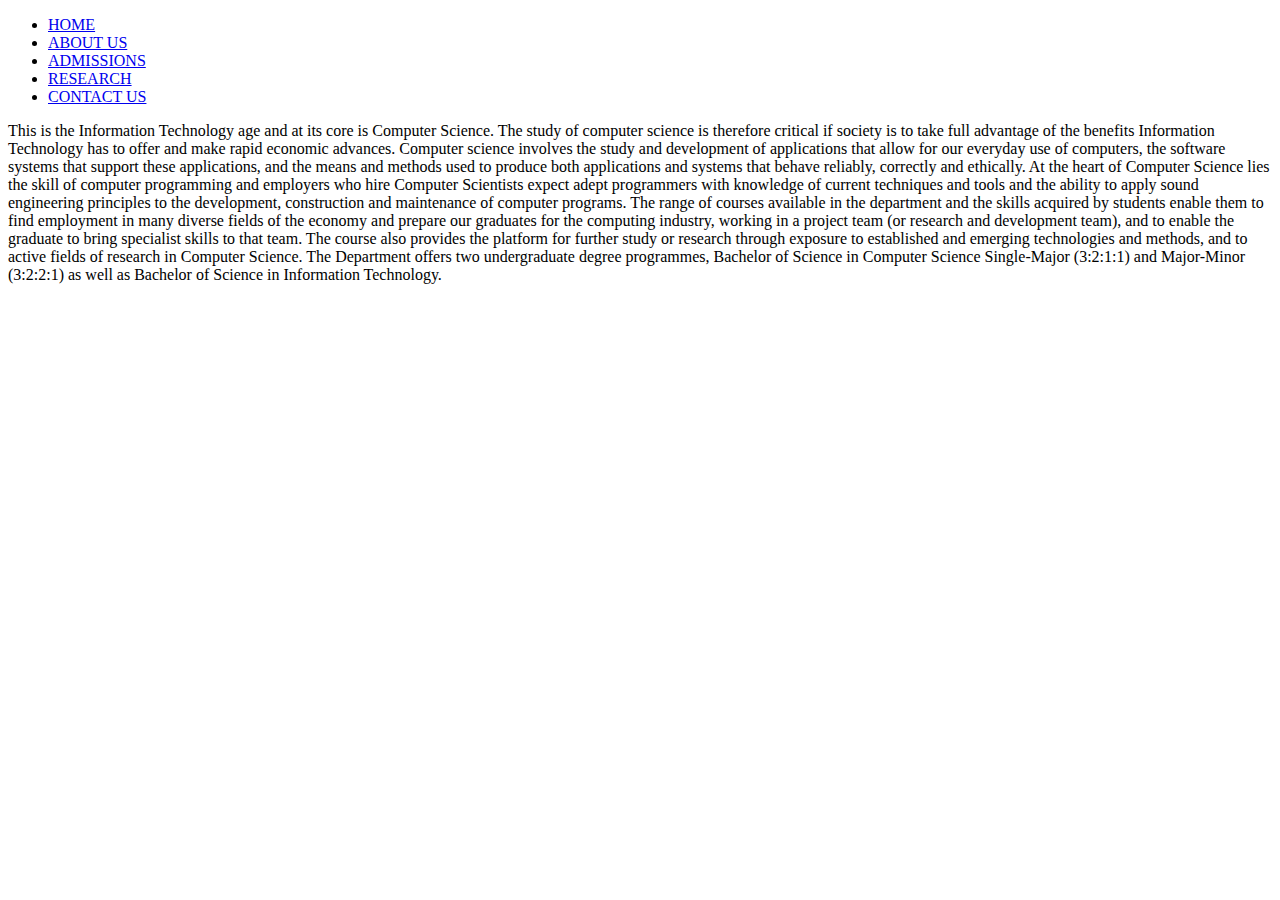
==== about.html @ 761b5756 "Add files via upload" ====
<!DOCTYPE html>
<div class="navigation bar">
    <div id="navigation container">   
        <ul>
            <li><a href="index.html">HOME</a></li>
            <li><a href="about.html">ABOUT US</a></li>
            <li><a href="admissions.html">ADMISSIONS</a></li>
            <li><a href="research.html">RESEARCH</a></li>
            <li><a href="contact.html">CONTACT US</a></li>
        </ul>
    </div>
    </div> 
    
<p>
    This is the Information Technology age and at its core is Computer Science. The study of computer science is therefore critical if society is to take full advantage of the benefits Information Technology has to offer and make rapid economic advances. Computer science involves the study and development of applications that allow for our everyday use of computers, the software systems that support these applications, and the means and methods used to produce both applications and systems that behave reliably, correctly and ethically. At the heart of Computer Science lies the skill of computer programming and employers who hire Computer Scientists expect adept programmers with knowledge of current techniques and tools and the ability to apply sound engineering principles to the development, construction and maintenance of computer programs.

The range of courses available in the department and the skills acquired by students enable them to find employment in many diverse fields of the economy and prepare our graduates for the computing industry, working in a project team (or research and development team), and to enable the graduate to bring specialist skills to that team. The course also provides the platform for further study or research through exposure to established and emerging technologies and methods, and to active fields of research in Computer Science.

The Department offers two undergraduate degree programmes, Bachelor of Science in Computer Science Single-Major (3:2:1:1) and Major-Minor (3:2:2:1) as well as Bachelor of Science in Information Technology.
</p>
</html>
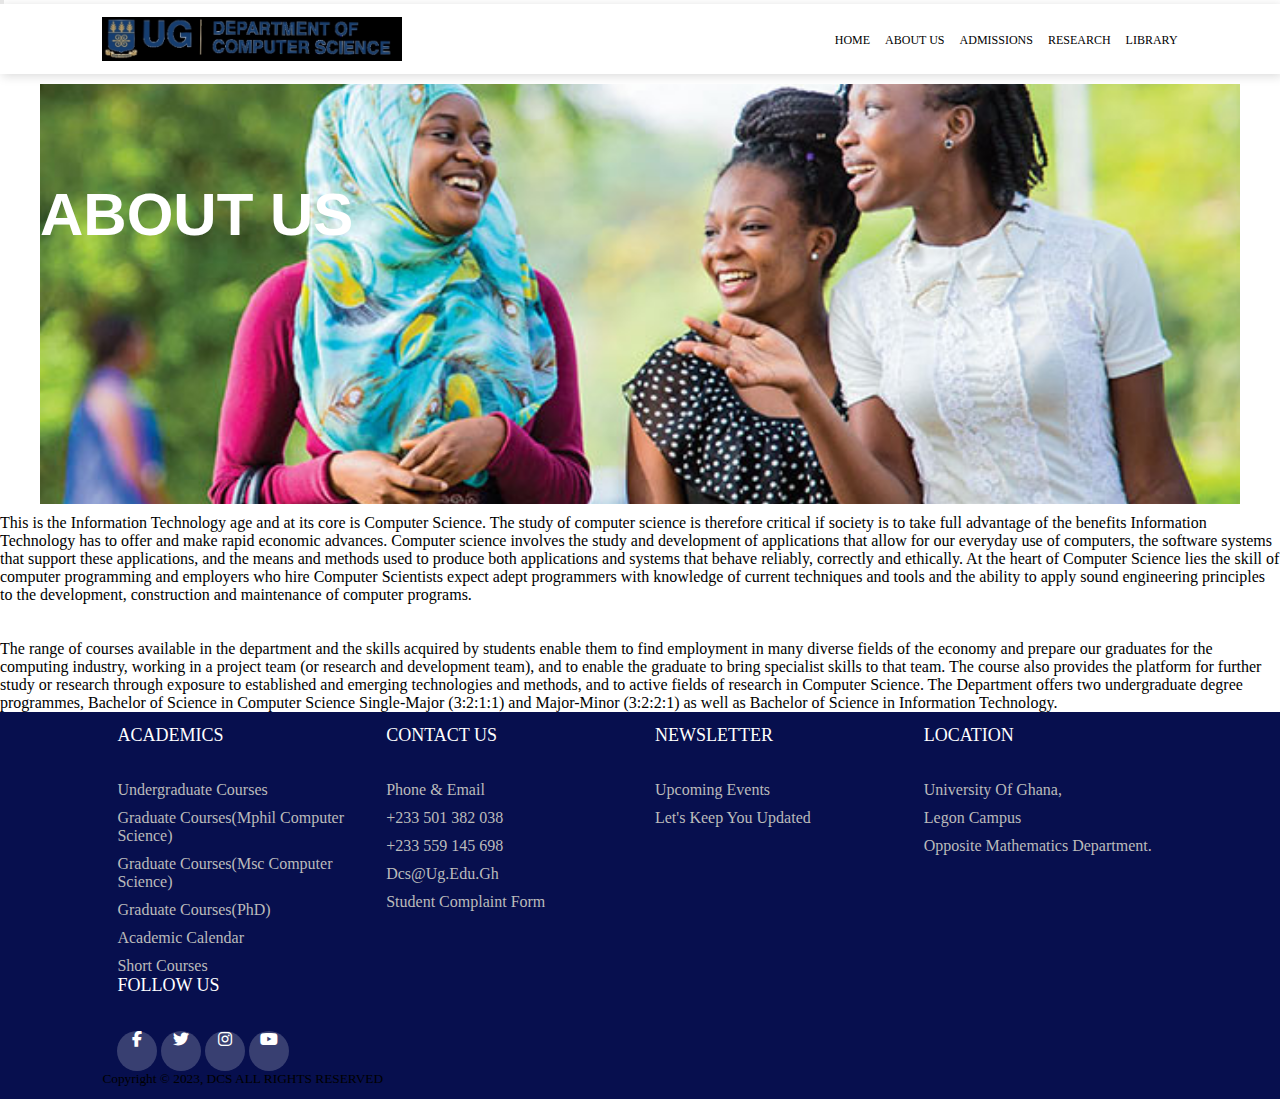
==== commit e9715e07: "Add files via upload" ====
--- a/about.html
+++ b/about.html
@@ -1,21 +1,138 @@
-<!DOCTYPE html>
-<div class="navigation bar">
-    <div id="navigation container">   
-        <ul>
-            <li><a href="index.html">HOME</a></li>
-            <li><a href="about.html">ABOUT US</a></li>
-            <li><a href="admissions.html">ADMISSIONS</a></li>
-            <li><a href="research.html">RESEARCH</a></li>
-            <li><a href="contact.html">CONTACT US</a></li>
-        </ul>
+<DOCTYPE html>
+<html lang="en">
+
+<head>
+
+<button type="button" id="mobile-nav-toggle"></button>
+<header id="header" class="header-scrolled"></header>
+    <meta charset="UTF-8">
+    <meta http-equiv="x-UA-compatible"content="IE-edge">
+    <meta name="viewport"content="width"=device-width,initial-scale=1.0>
+    <title>UG| DEPARTMENT OF COMPUTER SCIENCE</title>
+    <link rel=stylesheet type="text/css" href="style.css">
+    <link rel=stylesheet type="text/css" href="https://cdnjs.cloudflare.com/ajax/libs/font-awesome/6.4.2/css/all.min.css">
+
+</head>
+
+<body>
+    <!--navigation-->
+    <nav>
+        <img class="compScience_logo" src="comScience_logo.png" alt="compScience_logo">
+                
+        <div class="navigation bar">
+        <div id="navigation container">   
+            <ul>
+                <li><a href="index.html">HOME</a></li>
+                <li><a href="about.html">ABOUT US</a></li>
+                <li><a href="admissions.html">ADMISSIONS</a></li>
+                <li><a href="research.html">RESEARCH</a></li>
+                <li><a href="library.html">LIBRARY</a></li>
+            </ul>
+        </div>
+        </div> 
+    </nav>
+   
+  
+        </div>
     </div>
-    </div> 
+    <div class="banner-area" style="background-image: url('undergraduate.\ photo.jpg'); background-size: cover; height: 420px;
+    .h2 .p{color:rgb(83, 79, 79);}">
+       <h2> About Us</h2>
+    </div>
+
+
+    <p>
+        This is the Information Technology age and at its core is Computer Science.
+         The study of computer science is therefore critical if society is to take full advantage of 
+         the benefits Information Technology has to offer and make rapid economic advances. 
+         Computer science involves the study and development of applications that allow for our everyday
+          use of computers, the software systems that support these applications,
+           and the means and methods used to produce both applications and systems that behave reliably, 
+           correctly and ethically. At the heart of Computer Science lies the skill of computer programming 
+           and employers who hire Computer Scientists expect adept programmers with knowledge of 
+           current techniques and tools and the ability to apply sound engineering principles to the development, 
+           construction and maintenance of computer programs.
+    </p>
+    <br>
+    <br>     
+    <p>The range of courses available in the department
+            and the skills acquired by students enable them to find employment in many diverse fields of 
+            the economy and prepare our graduates for the computing industry, 
+            working in a project team (or research and development team), 
+            and to enable the graduate to bring specialist skills to that team. 
+            The course also provides the platform for further study or research through exposure 
+            to established and emerging technologies and methods, and to active fields of research in Computer Science.
+        The Department offers two undergraduate degree programmes, Bachelor of Science in Computer Science
+         Single-Major (3:2:1:1) and Major-Minor (3:2:2:1) as well as Bachelor of Science in Information Technology.
+    </p>
+
+
+    <!--footer-->
+     <footer class="footer">
+        <div class="container">
+            <div class="row">
+                <div class="footer-col">
+                    <h4>ACADEMICS</h4>
+                    <ul>
+                        <li><a href="#">Undergraduate Courses</a></li>
+                        <li><a href="#">Graduate Courses(Mphil Computer Science)</a></li>
+                        <li><a href="#">Graduate Courses(Msc Computer Science)</a></li>
+                        <li><a href="#">Graduate Courses(phD)</a></li>
+                        <li><a href="#">Academic Calendar</a></li>
+                        <li><a href="#">Short Courses</a></li>
+                    </ul>
+                </div>
+          
+                <div class="footer-col">
+                    <h4>CONTACT US</h4>
+                    <ul>
+                        <li><a href="#">Phone & Email</a></li>
+                        <li><a href="#">+233 501 382 038</a></li>
+                        <li><a href="#">+233 559 145 698</a></li>
+                        <li><a href="#">dcs@ug.edu.gh</a></li>
+                        <li><a href="#">Student complaint form</a></li>
+                    </ul>
+                </div>
+                <div class="footer-col">
+                    <h4>NEWSLETTER</h4>
+                    <ul>
+                        <li><a href="#">Upcoming Events</a></li>
+                        <li><a href="#">Let's keep you updated</a></li>
+                    </ul>
+                </div>
+                <div class="footer-col">
+                    <h4>LOCATION</h4>
+                    <ul>
+                        <li><a href="#">University of Ghana,</a></li>
+                        <li><a href="#">Legon Campus</a></li>
+                        <li><a href="#">Opposite Mathematics Department.</a></li>
+                    </ul>
+                </div>
+                <div class="footer-col">
+                    <h4>FOLLOW US</h4>
+                    <div class="social-links">
+                    
+                        <a href="#"><i class="fab fa-facebook-f"></i></a>
+                        <a href="#"><i class="fab fa-twitter"></i></a>
+                        <a href="#"><i class="fab fa-Instagram"></i></a>
+                        <a href="#"><i class="fab fa-youtube"></i></a>
+                    
+                    </div>
+                    
+                </div>
+            </div>
+        </div>
+
+
+
+
+    <!--//footer-->
+    <table width="76%" border="0" align="center" valign="bottom" cellspacing="0" cellpadding="0">
+        <tr>
+        <td id="footer"><small>Copyright &copy; 2023, DCS ALL RIGHTS RESERVED</small></td>
+        </tr>
+    </table>
     
-<p>
-    This is the Information Technology age and at its core is Computer Science. The study of computer science is therefore critical if society is to take full advantage of the benefits Information Technology has to offer and make rapid economic advances. Computer science involves the study and development of applications that allow for our everyday use of computers, the software systems that support these applications, and the means and methods used to produce both applications and systems that behave reliably, correctly and ethically. At the heart of Computer Science lies the skill of computer programming and employers who hire Computer Scientists expect adept programmers with knowledge of current techniques and tools and the ability to apply sound engineering principles to the development, construction and maintenance of computer programs.
-
-The range of courses available in the department and the skills acquired by students enable them to find employment in many diverse fields of the economy and prepare our graduates for the computing industry, working in a project team (or research and development team), and to enable the graduate to bring specialist skills to that team. The course also provides the platform for further study or research through exposure to established and emerging technologies and methods, and to active fields of research in Computer Science.
-
-The Department offers two undergraduate degree programmes, Bachelor of Science in Computer Science Single-Major (3:2:1:1) and Major-Minor (3:2:2:1) as well as Bachelor of Science in Information Technology.
-</p>
-</html>+	
+</body>
+</html>
--- a/style.css
+++ b/style.css
@@ -0,0 +1,192 @@
+<style>
+@import url('https://fonts.googleapis.com/css2?family=Poppins:wght@300;400;500;600;700&display=swap');
+</style>
+* {
+    margin: 0px;
+    padding:0px;
+    font-family: century;
+}
+.ul{
+    float: right;
+    list-style-type: none;
+}
+ .body{
+    line-height: 1.5;
+    font-family: 'Poppins', sans-serif;
+ }
+
+*{
+    margin:0;
+    padding:0;
+    box-sizing: border-box;
+}
+.container{
+    max-width:1170px;
+    margin:auto;
+}
+.row{
+    display:flex;
+    flex-wrap:wrap;
+}
+ul{
+    list-style: none;
+}
+
+.footer{
+    background:#070f4e;
+    padding: 70px 10;
+    padding: 1vw 8vw;
+}
+.footer-col{
+    width:25%;
+    padding:0 15px;
+}
+.footer-col h4{
+    font-size: 18px;
+    color:#ffffff;
+    text-transform: capitalize;
+    margin-bottom: 35px;
+    font-weight: 500;
+    position: relative;
+
+}
+.footer-col h4:: before{
+    content:'';
+    position: absolute;
+    left: 0;
+    bottom: -10px;
+    background-color: #719EBD;
+    height: 2px;
+    box-sizing: border-box;
+    width: 50px;
+}
+.footer-col ul li:not(:last-child){
+    margin-bottom:10px;
+}
+.footer-col ul li a{
+    font-size: 16px;
+    text-transform: capitalize;
+    color: #ffffff;
+    text-decoration: none;
+    font-weight: 300;
+    color:#bbbbbb;
+    display: block;
+    transition: all 0.3s ease;
+}
+.footer-col ul li a:hover{
+    color:#ffa439
+    padding - left: 8px;
+}
+.footer-col .social-links a{
+    display: inline-block;
+    height: 40px;
+    width: 40px;
+    background-color: rgba(255,255,255,0.2);
+    margin-right: 0 10px 10px 0;
+    text-align: center;
+    line-height: 40px;
+    border-radius: 50%;
+    color: #ffffff;
+    transition: all 0.5s ease;
+}
+.footer-col .social-links a:hover{
+    color= #24262b;
+    background-color= #ffffff;
+}
+/*navigation*/
+nav{
+    display: flex;
+    flex-direction: row;
+    justify-content: space-between;
+    align-items: center;
+    padding: 1vw 8vw;
+    box-shadow: 2px 2px 10px rgba(0,0,0,0.15); 
+}
+nav img{
+    width: 300px;
+    cursor: pointer;
+}
+nav .navigation ul{
+    display: flex;
+    justify-content: flex-end;
+    align-items: center;
+}
+nav .navigation ul li{
+    list-style: none;
+    margin-left: 15px;
+}
+nav .navigation ul li a{
+    text-decoration: none;
+    color: black;
+    font-size: 12px;
+    font-weight: 500;
+    transition: 0.3s ease;
+}
+nav .navigation ul li a:hover{
+    background:#ffffff;
+    color: #ffa439;
+}
+.banner-area{
+    height: 400;
+    width: 1200px;;
+    -webkit-background-size: cover;
+    margin: 10 auto;
+    background-image: url(PHOTO-2019-03-04-14-45-13\ 2\ \(1\).jpg);
+    background-size: cover;
+    background-position: center center;
+    position: relative;
+}
+.banner-area h2{
+    padding-top: 8%;
+    font-size: 60px;
+    font-family: Arial, Helvetica, sans-serif;
+    text-transform: uppercase;
+    color:#ffffff;
+    position: center;
+}
+
+.container-box{
+    display: flex;
+}
+.card{
+    background-color:#719EBD;
+    width:270px;
+    height: 400px;
+    justify-content: center;
+    margin:10px;
+    padding: 0;
+    position: center;
+}
+.card-image{
+    background-color:#ffa439;
+    height: 150px;
+    margin-bottom: 15px;
+}
+.car-1{
+    background-image: url('under_grad_main\ \(1\).jpg');
+}
+.car-2{
+    background-image: url('undergraduate.\ photo.jpg');
+}
+.car-3{
+    background-image: url('Msc\ and\ Mphil-photo.jpg');
+}
+.car-4{
+    background-image: url('PhD\ courses-\ photo.jpg');
+}
+.card h2{
+    padding: 10px;
+}
+.card p{
+    padding: 20px;
+}
+.card a{
+    background-color: #ffa439;
+    color: #fff;
+    padding: 8px 12px;
+    text-align: center;
+    display:block;
+    text-align: center;
+}
+
+
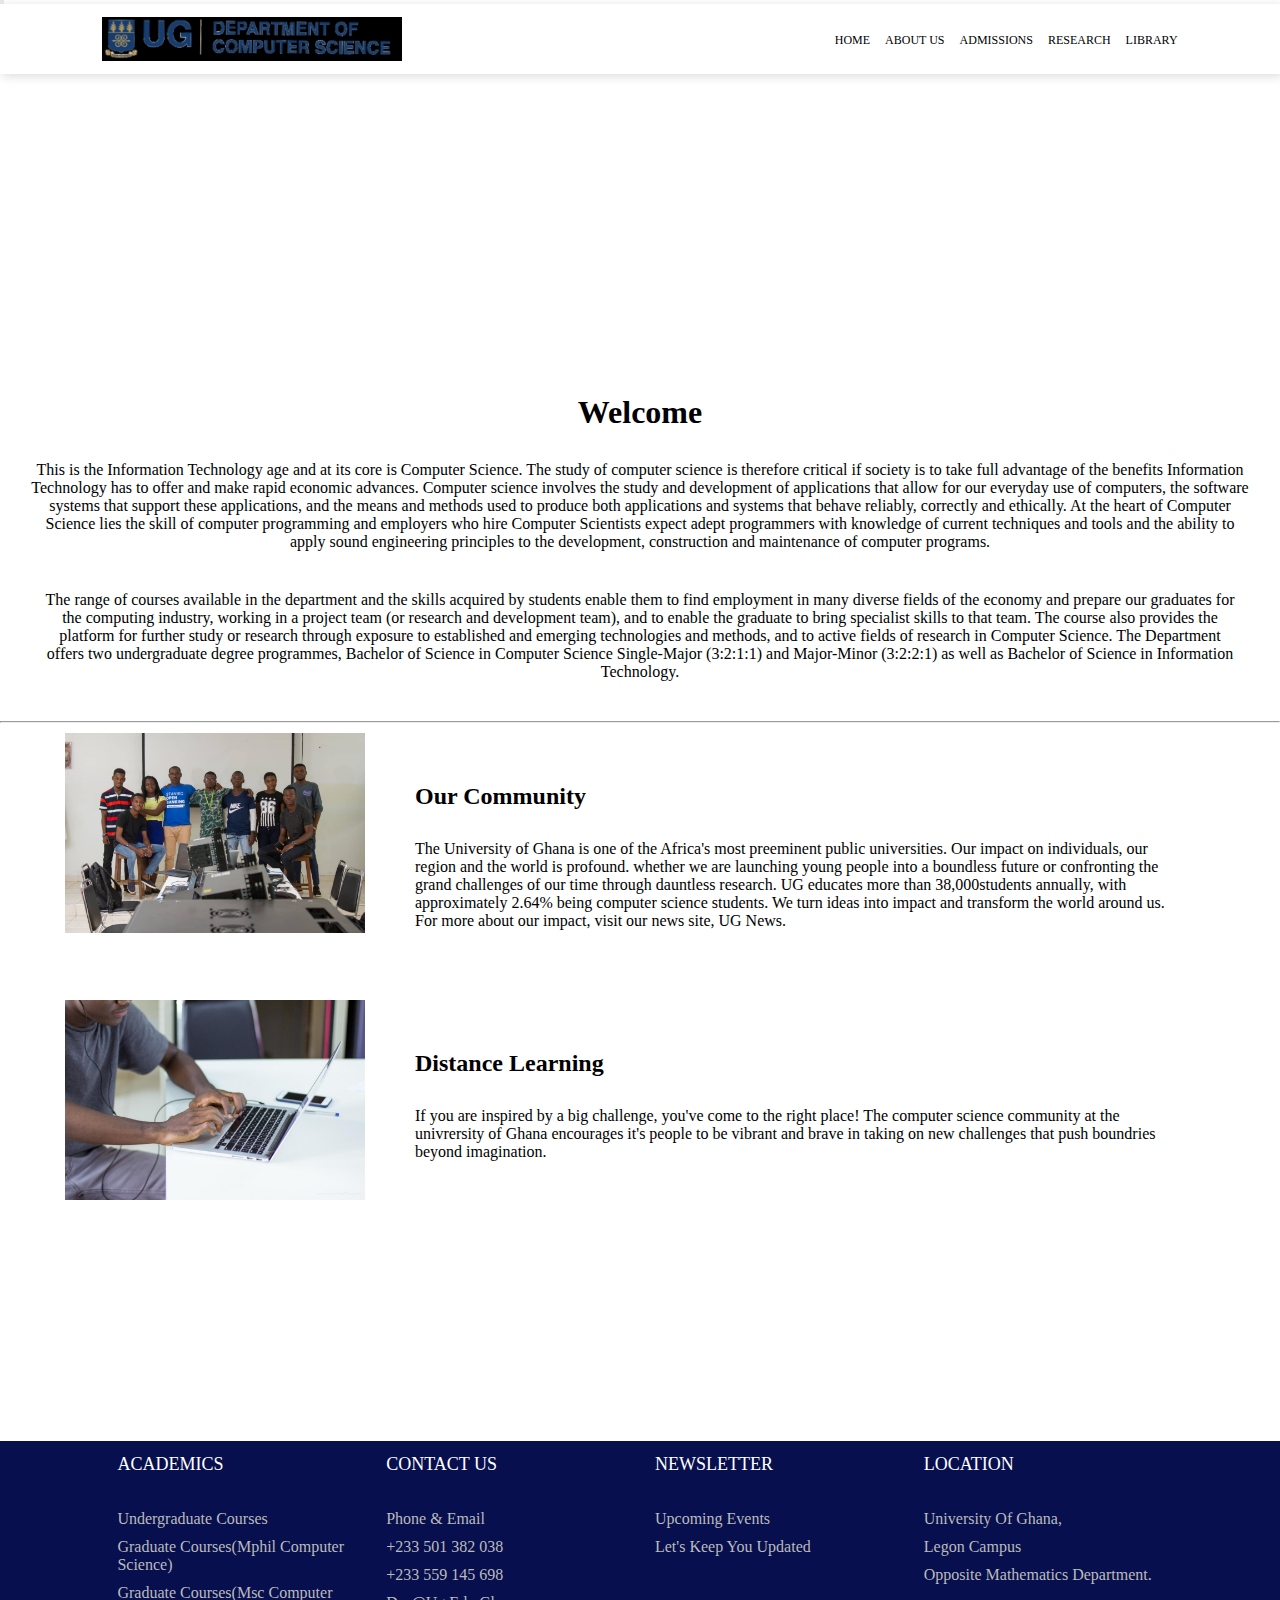
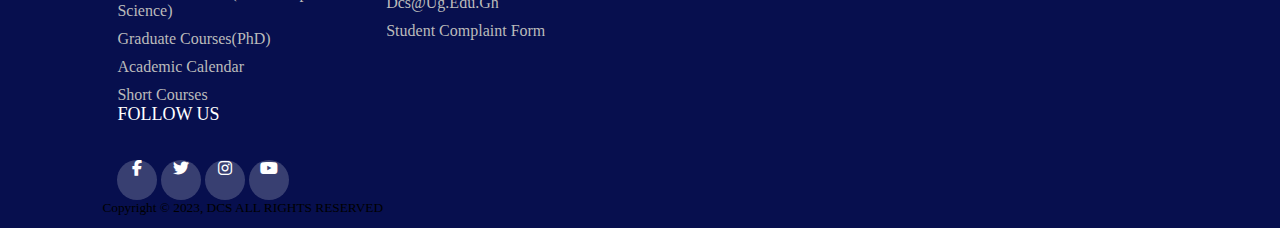
==== commit 3eb11d92: "Add files via upload" ====
--- a/about.html
+++ b/about.html
@@ -35,36 +35,76 @@
   
         </div>
     </div>
-    <div class="banner-area" style="background-image: url('undergraduate.\ photo.jpg'); background-size: cover; height: 420px;
-    .h2 .p{color:rgb(83, 79, 79);}">
-       <h2> About Us</h2>
+    <div class="banner-area" style="background-image: url('about-image.jpg'); background-size: cover; height: 300px;">
+       <h2 style="color: white; text-align: left;"> About Us</h2>
     </div>
+    <h1 style="text-align:center;">Welcome</h1>
 
 
-    <p>
+    <p style="text-align:center;margin: 30;">
         This is the Information Technology age and at its core is Computer Science.
-         The study of computer science is therefore critical if society is to take full advantage of 
-         the benefits Information Technology has to offer and make rapid economic advances. 
-         Computer science involves the study and development of applications that allow for our everyday
-          use of computers, the software systems that support these applications,
-           and the means and methods used to produce both applications and systems that behave reliably, 
-           correctly and ethically. At the heart of Computer Science lies the skill of computer programming 
-           and employers who hire Computer Scientists expect adept programmers with knowledge of 
-           current techniques and tools and the ability to apply sound engineering principles to the development, 
-           construction and maintenance of computer programs.
+        The study of computer science is therefore critical if society is to take full advantage of 
+        the benefits Information Technology has to offer and make rapid economic advances. 
+        Computer science involves the study and development of applications that allow for our everyday
+        use of computers, the software systems that support these applications,
+        and the means and methods used to produce both applications and systems that behave reliably, 
+        correctly and ethically. At the heart of Computer Science lies the skill of computer programming 
+        and employers who hire Computer Scientists expect adept programmers with knowledge of 
+        current techniques and tools and the ability to apply sound engineering principles to the development, 
+        construction and maintenance of computer programs.
     </p>
-    <br>
-    <br>     
-    <p>The range of courses available in the department
-            and the skills acquired by students enable them to find employment in many diverse fields of 
-            the economy and prepare our graduates for the computing industry, 
-            working in a project team (or research and development team), 
-            and to enable the graduate to bring specialist skills to that team. 
-            The course also provides the platform for further study or research through exposure 
-            to established and emerging technologies and methods, and to active fields of research in Computer Science.
+    <p style="text-align:center;padding:10px; margin: 30;">
+        The range of courses available in the department
+        and the skills acquired by students enable them to find employment in many diverse fields of 
+        the economy and prepare our graduates for the computing industry, 
+        working in a project team (or research and development team), 
+        and to enable the graduate to bring specialist skills to that team. 
+        The course also provides the platform for further study or research through exposure 
+        to established and emerging technologies and methods, and to active fields of research in Computer Science.
         The Department offers two undergraduate degree programmes, Bachelor of Science in Computer Science
-         Single-Major (3:2:1:1) and Major-Minor (3:2:2:1) as well as Bachelor of Science in Information Technology.
+        Single-Major (3:2:1:1) and Major-Minor (3:2:2:1) as well as Bachelor of Science in Information Technology.
     </p>
+    <hr>
+
+    <div class="container"style="padding: 10;">
+            <img src="about-photo.jpg" alt="" style="height: 200;">
+            <div class="thumbnail" >
+    <h2 style="margin:30;">Our Community</h2>
+    <p style="margin:30;">
+    The University of Ghana is one of the Africa's most preeminent public universities.
+    Our impact on individuals, our region and the world is profound.
+    whether we are launching young people into a boundless future or confronting the grand challenges of our time through dauntless research. 
+    UG educates more than 38,000students annually, with approximately 2.64% being computer science students. 
+    We turn ideas into impact and transform the world around us. For more about our impact, visit our news site, UG News.
+    </p>
+</div>
+</div>
+
+    <div class="container"style="padding: 10;">
+            <img src="PHOTO-2019-03-04-14-45-13 2 (1).jpg" alt="" style="height: 200;">
+            <div class="thumbnail" >
+    <h2 style="margin:30; "> Distance Learning</h2>
+    <p style="margin:30; ">
+        If you are inspired by a big challenge, you've come to the right place!
+        The computer science community at the univrersity of Ghana encourages it's people to be vibrant and brave in taking 
+        on new challenges that push boundries beyond imagination.
+    </p>
+</div>
+</div>
+
+    <div class="container"style="padding: 10;">
+            <video src="about us-video.mp4" alt="" style="height: 200;">
+                <div class="thumbnail-video"> 
+    <h2 style="margin:30; ">Building your future</h2>
+    <p style="margin:30; ">
+    So what defines our students, faculty and community members?
+     Above all, its our belief in the infinite possibilitie and our unshakable optimism.
+     It's a connection to others near and far. A hunger for socio-economic transformation that pushes us to
+      tackle challenges and pursue progress. It's the conviction that together we can create a world of good. 
+      Join us on the journey.
+    </p>
+</div>
+</div>
 
 
     <!--footer-->
--- a/style.css
+++ b/style.css
@@ -48,7 +48,6 @@
     margin-bottom: 35px;
     font-weight: 500;
     position: relative;
-
 }
 .footer-col h4:: before{
     content:'';
@@ -82,7 +81,7 @@
     height: 40px;
     width: 40px;
     background-color: rgba(255,255,255,0.2);
-    margin-right: 0 10px 10px 0;
+    margin-right: 10px 10px ;
     text-align: center;
     line-height: 40px;
     border-radius: 50%;
@@ -149,11 +148,10 @@
     display: flex;
 }
 .card{
-    background-color:#719EBD;
+    background-color: #fff;
     width:270px;
-    height: 400px;
     justify-content: center;
-    margin:10px;
+    margin:25px;
     padding: 0;
     position: center;
 }
@@ -161,6 +159,7 @@
     background-color:#ffa439;
     height: 150px;
     margin-bottom: 15px;
+    background-size: cover;
 }
 .car-1{
     background-image: url('under_grad_main\ \(1\).jpg');
@@ -188,5 +187,27 @@
     display:block;
     text-align: center;
 }
-
-
+.section{
+    display: flex;
+    justify-content: center;
+
+}
+.section a{
+    color: #f0a146;
+}
+.text{
+    padding:30;
+    margin: 20px;
+}
+.container{
+    display: flex;
+    justify-content: center;
+  
+}
+.thumbnail{
+    margin: 20px;
+}
+
+
+
+    
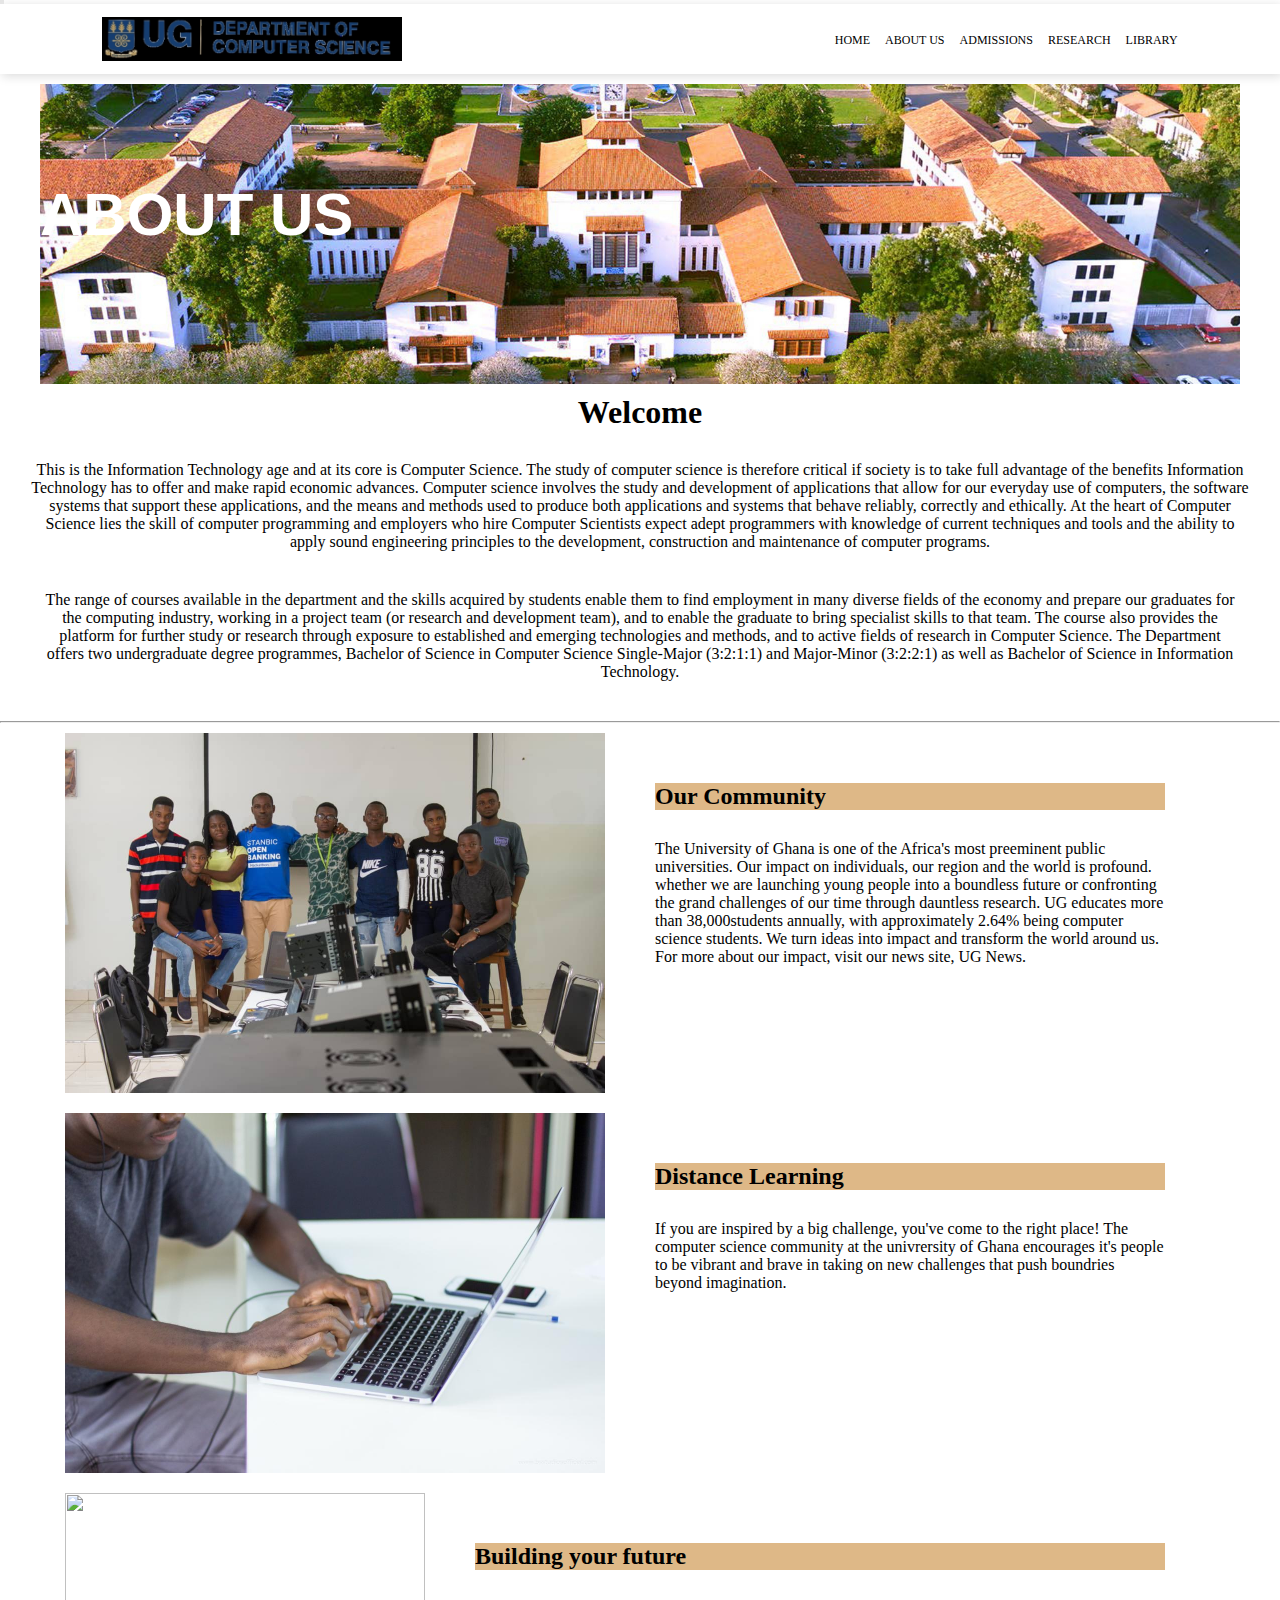
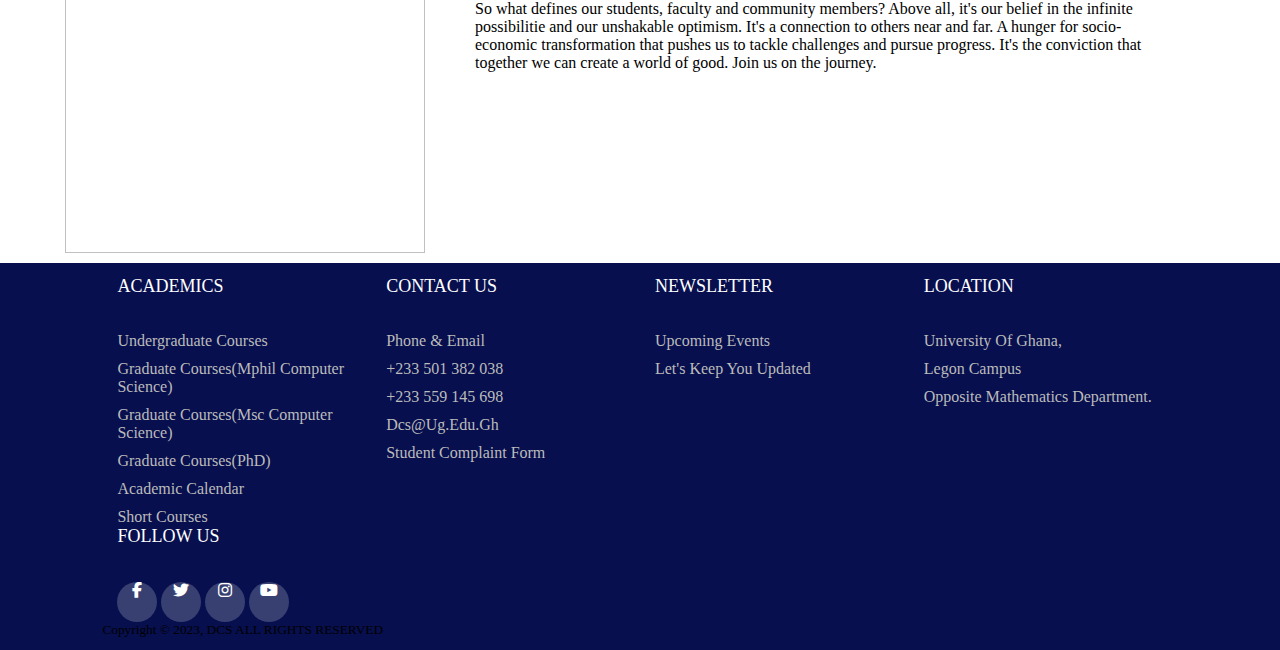
==== commit 84071515: "Add files via upload" ====
--- a/about.html
+++ b/about.html
@@ -39,8 +39,6 @@
        <h2 style="color: white; text-align: left;"> About Us</h2>
     </div>
     <h1 style="text-align:center;">Welcome</h1>
-
-
     <p style="text-align:center;margin: 30;">
         This is the Information Technology age and at its core is Computer Science.
         The study of computer science is therefore critical if society is to take full advantage of 
@@ -67,9 +65,9 @@
     <hr>
 
     <div class="container"style="padding: 10;">
-            <img src="about-photo.jpg" alt="" style="height: 200;">
+            <img src="about-photo.jpg" alt="" style="height: 360;">
             <div class="thumbnail" >
-    <h2 style="margin:30;">Our Community</h2>
+    <h2 style="margin:30;background-color: burlywood;">Our Community</h2>
     <p style="margin:30;">
     The University of Ghana is one of the Africa's most preeminent public universities.
     Our impact on individuals, our region and the world is profound.
@@ -79,11 +77,10 @@
     </p>
 </div>
 </div>
-
     <div class="container"style="padding: 10;">
-            <img src="PHOTO-2019-03-04-14-45-13 2 (1).jpg" alt="" style="height: 200;">
+            <img src="PHOTO-2019-03-04-14-45-13 2 (1).jpg" alt="" style="height: 360;">
             <div class="thumbnail" >
-    <h2 style="margin:30; "> Distance Learning</h2>
+    <h2 style="margin:30;background-color: burlywood; "> Distance Learning</h2>
     <p style="margin:30; ">
         If you are inspired by a big challenge, you've come to the right place!
         The computer science community at the univrersity of Ghana encourages it's people to be vibrant and brave in taking 
@@ -91,21 +88,19 @@
     </p>
 </div>
 </div>
-
     <div class="container"style="padding: 10;">
-            <video src="about us-video.mp4" alt="" style="height: 200;">
-                <div class="thumbnail-video"> 
-    <h2 style="margin:30; ">Building your future</h2>
+            <img src="about-img.jpg" alt="" style="height: 360;">
+            <div class="thumbnail"> 
+    <h2 style="margin:30;background-color: burlywood; ">Building your future</h2>
     <p style="margin:30; ">
     So what defines our students, faculty and community members?
-     Above all, its our belief in the infinite possibilitie and our unshakable optimism.
+     Above all, it's our belief in the infinite possibilitie and our unshakable optimism.
      It's a connection to others near and far. A hunger for socio-economic transformation that pushes us to
       tackle challenges and pursue progress. It's the conviction that together we can create a world of good. 
       Join us on the journey.
     </p>
 </div>
 </div>
-
 
     <!--footer-->
      <footer class="footer">
